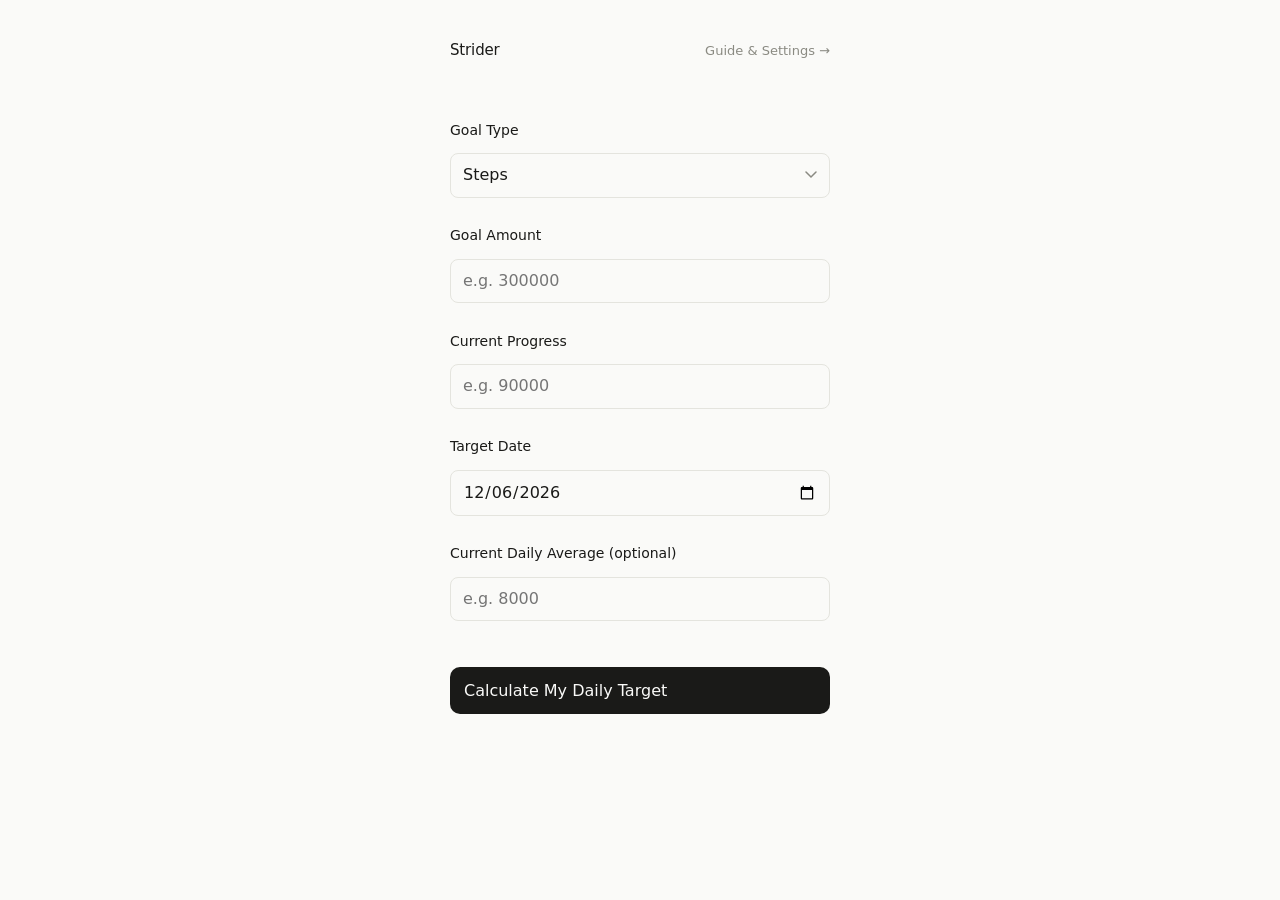
==== web/index.html @ cf68b3d5 "feat(web): add static web frontend with warning feature Copy the step-goal-calculator frontend into " ====
<!DOCTYPE html>
<html lang="en">

<head>
    <meta charset="UTF-8">
    <meta http-equiv="X-UA-Compatible" content="IE=edge">
    <meta name="viewport" content="width=device-width, initial-scale=1.0, viewport-fit=cover">
    <meta name="description" content="Strider: How many steps do I need to take to meet my step goal?">
    <meta name="keywords" content="steps, step goal, distance goal, distance, km, mile, garmin challenge, strava challenge">
    <title>Strider</title>
    <link rel="stylesheet" href="assets/css/style.css">
</head>

<body>
    <main id="mainContent">
        <header class="hero-header">
            <h1>Strider</h1>
            <nav><a href="help.html">Guide &amp; Settings &rarr;</a></nav>
        </header>

        <section class="region">
            <div class="center">
                <div class="stack stack-l">
                    <form id="calculatorForm" class="box stack">
                        <div class="stack stack-s">
                            <label for="goalType">Goal Type</label>
                            <select id="goalType" onchange="toggleUnits()">
                                <option value="steps">Steps</option>
                                <option value="distance">Distance</option>
                            </select>
                        </div>

                        <div class="stack stack-s">
                            <label for="goalAmount">Goal Amount</label>
                            <input type="number" id="goalAmount" placeholder="e.g. 300000" required>
                        </div>

                        <div id="distanceUnitGroup" class="stack stack-s" style="display: none;">
                            <label for="distanceUnit">Distance Unit</label>
                            <select id="distanceUnit">
                                <option value="km">Kilometres</option>
                                <option value="miles">Miles</option>
                            </select>
                        </div>

                        <div class="stack stack-s">
                            <label for="currentProgress">Current Progress</label>
                            <input type="number" id="currentProgress" placeholder="e.g. 90000" required>
                        </div>

                        <div class="stack stack-s">
                            <label for="targetDate">Target Date</label>
                            <input type="date" id="targetDate" required>
                        </div>

                        <div class="stack stack-s">
                            <label for="currentAverage">Current Daily Average (optional)</label>
                            <input type="number" id="currentAverage" placeholder="e.g. 8000">
                        </div>

                        <button type="submit" class="button" data-button-variant="primary">Calculate My Daily Target</button>
                    </form>

                    <div id="results" hidden>
                        <div id="resultsContent" class="stack stack-l"></div>
                    </div>
                </div>
            </div>
        </section>

    </main>

    <script src="assets/js/app.js"></script>
</body>

</html>
---- web/assets/css/style.css ----
/* Import CSS modules in dependency order */
@import url('./tokens.css');
@import url('./base.css');
@import url('./layout.css');
@import url('./components.css');
@import url('./utilities.css');
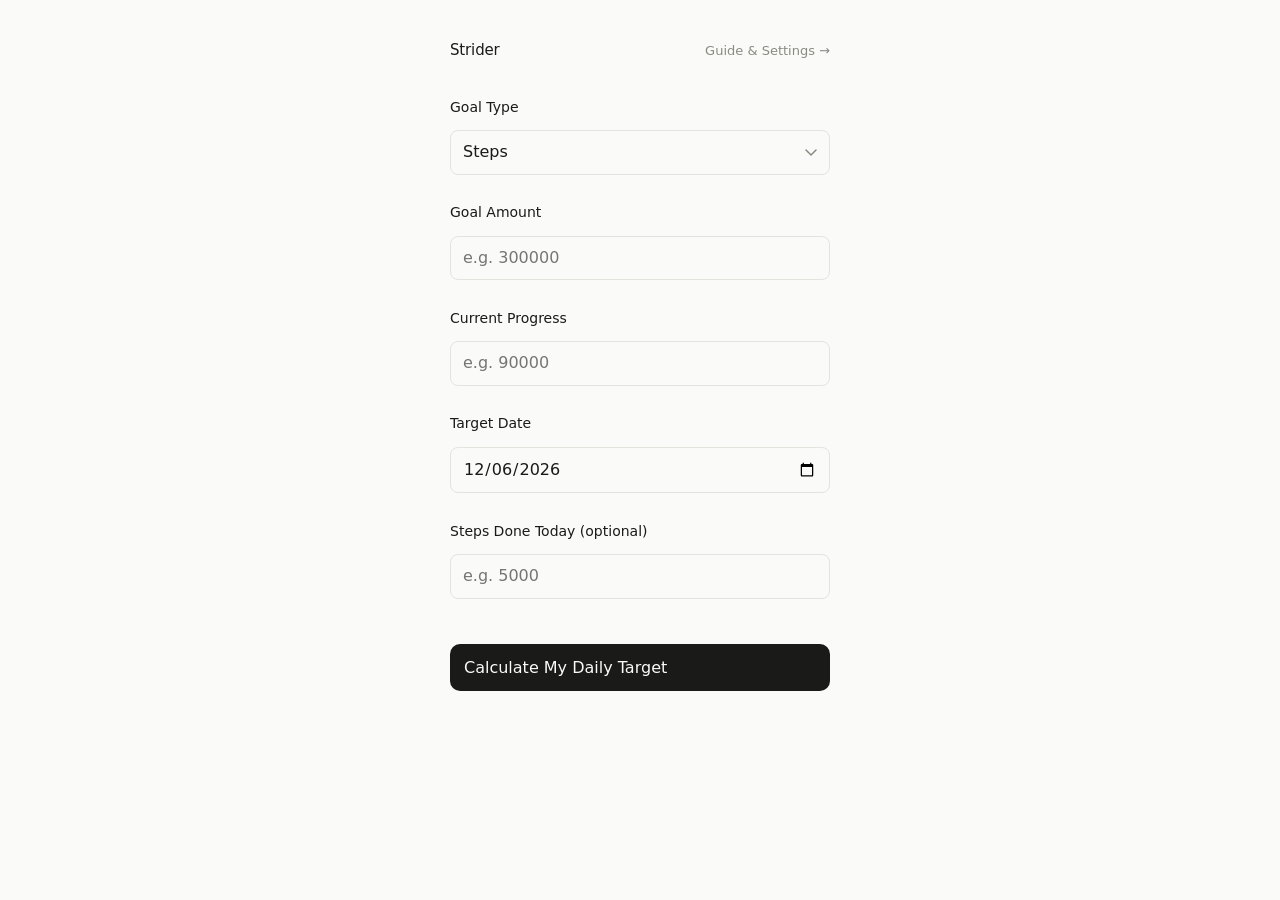
==== commit a9bd441f: "feat: add today-aware step breakdown with max steps per day Replace current_daily_average warning wi" ====
--- a/web/index.html
+++ b/web/index.html
@@ -54,8 +54,8 @@
                         </div>
 
                         <div class="stack stack-s">
-                            <label for="currentAverage">Current Daily Average (optional)</label>
-                            <input type="number" id="currentAverage" placeholder="e.g. 8000">
+                            <label for="stepsDoneToday">Steps Done Today (optional)</label>
+                            <input type="number" id="stepsDoneToday" placeholder="e.g. 5000">
                         </div>
 
                         <button type="submit" class="button" data-button-variant="primary">Calculate My Daily Target</button>
--- a/web/assets/css/style.css
+++ b/web/assets/css/style.css
@@ -1,6 +1,309 @@
-/* Import CSS modules in dependency order */
-@import url('./tokens.css');
-@import url('./base.css');
-@import url('./layout.css');
-@import url('./components.css');
-@import url('./utilities.css');
+/* === TOKENS === */
+
+:root {
+    --bg: #fafaf8;
+    --fg: #1a1a18;
+    --muted: #8a8a82;
+    --border: #e4e4de;
+    --accent: #1a1a18;
+    --accent-bg: #f0f0ec;
+    --success: #3a7d44;
+    --success-bg: #e8f0e8;
+    --warning: #b8860b;
+    --warning-bg: #fdf6e3;
+
+    --font-medium: 500;
+    --font-bold: 700;
+    --leading: 1.4;
+    --leading-slim: 1.2;
+    --leading-fine: 1.1;
+    --heading-kerning: -0.015em;
+    --font-base: -apple-system, system-ui, sans-serif;
+    --font-serif: Georgia, sans-serif;
+    --space-s: clamp(0.75rem, 0.6829rem + 0.3356vi, 1rem);
+    --space-m: clamp(1.125rem, 1.0243rem + 0.5034vi, 1.5rem);
+    --space-l: clamp(1.5rem, 1.3658rem + 0.6711vi, 2rem);
+    --space-s-m: clamp(0.75rem, 0.5487rem + 1.0067vi, 1.5rem);
+}
+
+@media (prefers-color-scheme: dark) {
+    :root {
+        --bg: #1a1a18;
+        --fg: #e8e8e2;
+        --muted: #7a7a72;
+        --border: #2e2e2a;
+        --accent: #e8e8e2;
+        --accent-bg: #2a2a26;
+        --success: #5a9d64;
+        --success-bg: #1e2e1e;
+        --warning: #d4a843;
+        --warning-bg: #2e2a1e;
+    }
+}
+
+/* === BASE === */
+
+*, :after, :before {
+    box-sizing: border-box;
+    -webkit-tap-highlight-color: transparent;
+}
+
+html {
+    -moz-text-size-adjust: none;
+    -webkit-text-size-adjust: none;
+    text-size-adjust: none;
+}
+
+body {
+    background: var(--bg);
+    color: var(--fg);
+    font-family: var(--font-base);
+    font-size: 14px;
+    line-height: var(--leading);
+    margin: 0 auto;
+    max-width: 420px;
+    min-height: 100dvh;
+    overflow-x: hidden;
+    padding: 0 1.25rem;
+    padding-top: env(safe-area-inset-top, 0);
+}
+
+body, h1, h2, h3, h4, p {
+    margin-block-end: 0;
+}
+
+h1, h2, h3, h4 {
+    font-family: var(--font-base);
+    font-weight: var(--font-bold);
+    letter-spacing: var(--heading-kerning);
+    line-height: var(--leading-fine);
+    text-wrap: balance;
+}
+
+button, h1, h2, h3, h4, input, label {
+    line-height: 1.1;
+}
+
+button, input, select, textarea {
+    font: inherit;
+}
+
+strong {
+    font-family: var(--font-serif);
+    font-weight: 700;
+}
+
+a {
+    color: currentcolor;
+}
+
+a:hover {
+    text-decoration: none;
+}
+
+[hidden] {
+    display: none !important;
+}
+
+/* === LAYOUT === */
+
+.stack {
+    display: flex;
+    flex-direction: column;
+    justify-content: flex-start;
+}
+
+.stack > * {
+    margin-block: 0;
+}
+
+.stack > * + * {
+    margin-block-start: var(--space, var(--space-m));
+}
+
+.stack-s { --space: var(--space-s); }
+.stack-l { --space: var(--space-l); }
+
+.center {
+    box-sizing: content-box;
+    margin-inline: auto;
+    max-inline-size: 420px;
+}
+
+.box {
+    padding: 0;
+}
+
+.region {
+    padding-block: var(--space-s);
+}
+
+/* === FORMS === */
+
+form {
+    display: flex;
+    flex-direction: column;
+    gap: var(--space-s);
+}
+
+form > * {
+    text-align: left;
+}
+
+label {
+    font-size: 14px;
+    font-weight: 450;
+}
+
+input:not([type="date"]),
+select {
+    appearance: none;
+    -webkit-appearance: none;
+}
+
+input,
+select {
+    border: 1.5px solid var(--border);
+    border-radius: 8px;
+    padding: 10px 12px;
+    font-size: 16px;
+    background: var(--bg);
+    color: var(--fg);
+    width: 100%;
+}
+
+input[type="date"] {
+    min-width: 0;
+    max-width: 100%;
+}
+
+select {
+    background-image: url("data:image/svg+xml,%3Csvg xmlns='http://www.w3.org/2000/svg' width='12' height='8'%3E%3Cpath d='M1 1l5 5 5-5' fill='none' stroke='%238a8a82' stroke-width='1.5' stroke-linecap='round'/%3E%3C/svg%3E");
+    background-repeat: no-repeat;
+    background-position: right 12px center;
+    padding-right: 32px;
+}
+
+input[type="number"]::-webkit-inner-spin-button,
+input[type="number"]::-webkit-outer-spin-button {
+    -webkit-appearance: none;
+    margin: 0;
+}
+
+input[type="number"] {
+    -moz-appearance: textfield;
+}
+
+input:focus,
+select:focus {
+    border-color: var(--accent);
+    outline: none;
+}
+
+small {
+    font-size: 12px;
+    color: var(--muted);
+}
+
+/* === BUTTONS === */
+
+.button {
+    align-items: center;
+    background: var(--fg);
+    border: none;
+    border-radius: 10px;
+    color: var(--bg);
+    cursor: pointer;
+    display: block;
+    font-family: var(--font-base);
+    font-size: 16px;
+    font-weight: var(--font-medium);
+    justify-content: center;
+    line-height: var(--leading-slim);
+    padding: 14px;
+    text-decoration: none;
+    transition: opacity 0.15s;
+    width: 100%;
+}
+
+.button:active { opacity: 0.8; }
+.button:disabled { opacity: 0.4; cursor: default; }
+
+.button[data-button-variant=primary] {
+    background: var(--fg);
+    color: var(--bg);
+}
+
+.button[data-button-variant=primary]:hover:not([aria-selected=true]) {
+    opacity: 0.8;
+}
+
+/* === RESULTS === */
+
+.result-card {
+    border: 1px solid var(--border);
+    border-radius: 10px;
+    overflow: hidden;
+}
+
+.result-header {
+    padding: 10px 16px;
+    font-size: 13px;
+    font-weight: 500;
+    border-bottom: 1px solid var(--border);
+}
+
+.result-header[data-variant=success] {
+    background: var(--success-bg);
+    color: var(--success);
+}
+
+.result-header[data-variant=warning] {
+    background: var(--warning-bg);
+    color: var(--warning);
+}
+
+.result-row {
+    display: flex;
+    justify-content: space-between;
+    align-items: center;
+    padding: 14px 16px;
+    border-bottom: 1px solid var(--border);
+}
+
+.result-row:last-child {
+    border-bottom: none;
+}
+
+.result-label {
+    font-size: 14px;
+    color: var(--muted);
+}
+
+.result-value {
+    font-size: 14px;
+    font-weight: 500;
+}
+
+/* === HEADER === */
+
+.hero-header {
+    padding: 2rem 0 1.5rem;
+    display: flex;
+    justify-content: space-between;
+    align-items: baseline;
+}
+
+.hero-header h1 {
+    font-size: 15px;
+    font-weight: var(--font-medium);
+    letter-spacing: -0.01em;
+}
+
+.hero-header nav a {
+    font-size: 13px;
+    color: var(--muted);
+    text-decoration: none;
+}
+
+.hero-header nav a:active { opacity: 0.5; }
